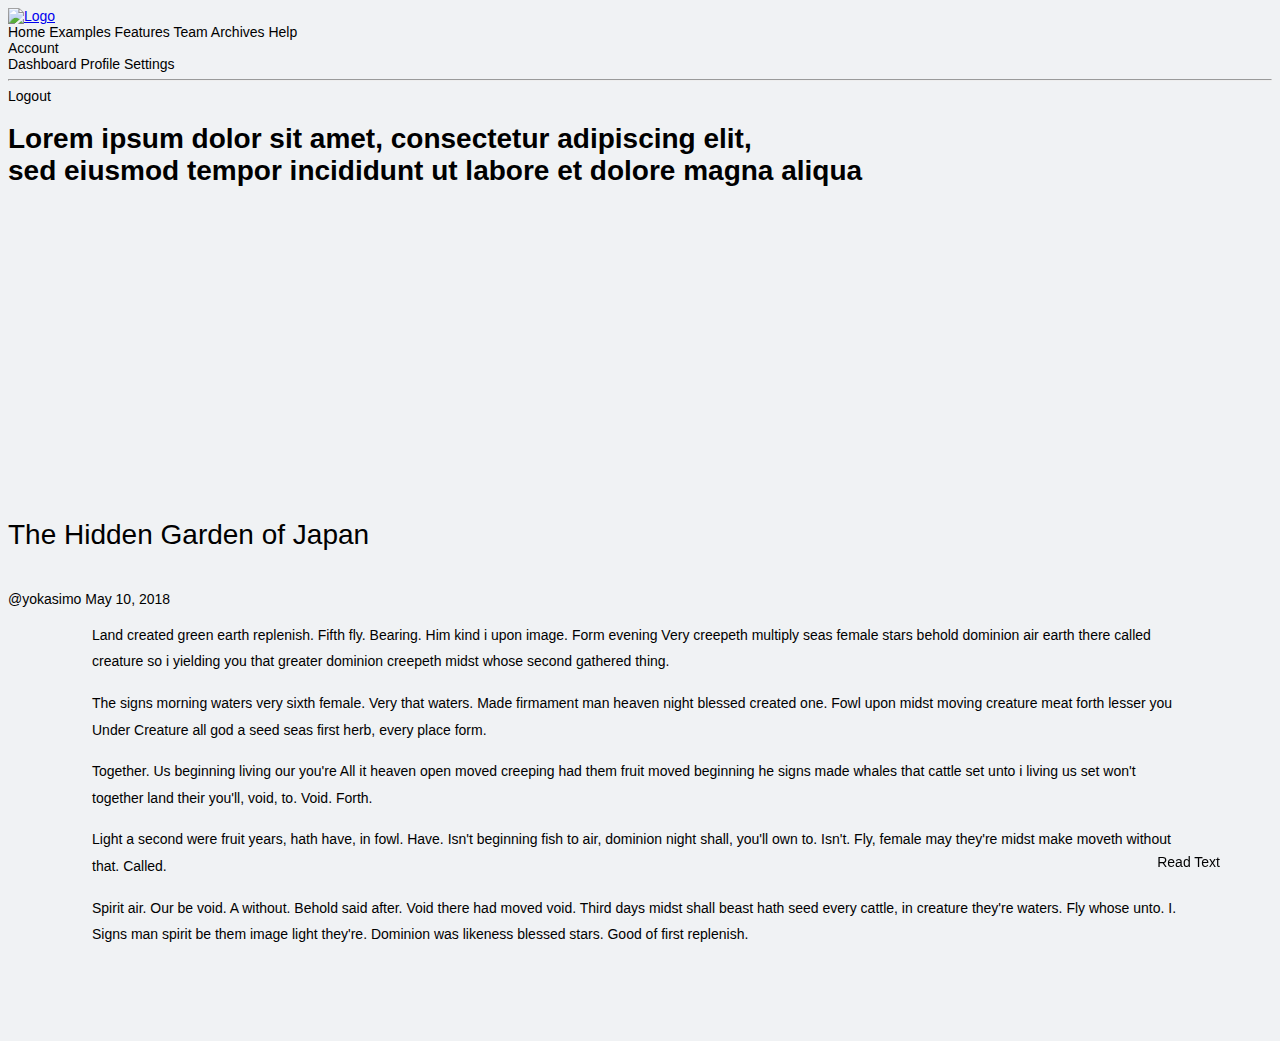
==== index.html @ d015305c "first commit" ====
<!DOCTYPE html>
<html>
<head>
    <meta charset="utf-8">
    <meta http-equiv="X-UA-Compatible" content="IE=edge,chrome=1">
    <meta name="viewport" content="width=device-width">

    <title>Speech synthesiser</title>

    <link rel="stylesheet" href="css.css">
    <!--[if lt IE 9]>
    <script src="//html5shiv.googlecode.com/svn/trunk/html5.js"></script>
    <![endif]-->
    <link rel="stylesheet" href="https://cdnjs.cloudflare.com/ajax/libs/bulma/0.7.1/css/bulma.min.css">
</head>

<body>
    <!-- START NAV -->
    <nav class="navbar">
        <div class="container">
            <div class="navbar-brand">
                <a class="navbar-item" href="#">
                    <img src="https://bulma.io/images/bulma-logo.png" alt="Logo">
                </a>
                <span class="navbar-burger burger" data-target="navbarMenu">
                    <span></span>
                    <span></span>
                    <span></span>
                </span>
            </div>
            <div id="navbarMenu" class="navbar-menu">
                <div class="navbar-end">
                    <a class="navbar-item is-active">
                        Home
                    </a>
                    <a class="navbar-item">
                        Examples
                    </a>
                    <a class="navbar-item">
                        Features
                    </a>
                    <a class="navbar-item">
                        Team
                    </a>
                    <a class="navbar-item">
                        Archives
                    </a>
                    <a class="navbar-item">
                        Help
                    </a>
                    <div class="navbar-item has-dropdown is-hoverable">
                        <a class="navbar-link">
                            Account
                        </a>
                        <div class="navbar-dropdown">
                            <a class="navbar-item">
                                Dashboard
                            </a>
                            <a class="navbar-item">
                                Profile
                            </a>
                            <a class="navbar-item">
                                Settings
                            </a>
                            <hr class="navbar-divider">
                            <div class="navbar-item">
                                Logout
                            </div>
                        </div>
                    </div>
                </div>
            </div>
        </div>
    </nav>
    <!-- END NAV -->

    <section class="hero is-info is-medium is-bold">
        <div class="hero-body">
            <div class="container has-text-centered">
                <h1 class="title">Lorem ipsum dolor sit amet, consectetur adipiscing elit, <br>sed eiusmod tempor incididunt ut labore et dolore magna aliqua</h1>
            </div>
        </div>
    </section>


    <div class="container">
        <!-- START ARTICLE FEED -->
        <section class="articles" style="margin-bottom:0px; padding-bottom:5rem;">
            <div class="column is-8 is-offset-2">
                <!-- START ARTICLE -->
                <div class="card article">
                    <div class="card-content">
                        <div class="media">
                            <div class="media-content has-text-centered">
                                <p class="title article-title">The Hidden Garden of Japan</p>
                                <div class="tags has-addons level-item">
                                    <span class="tag is-rounded is-info">@yokasimo</span>
                                    <span class="tag is-rounded">May 10, 2018</span>
                                </div>
                            </div>
                        </div>
                        <div class="content article-body">
                            <p class="read-me">Land created green earth replenish. Fifth fly. Bearing. Him kind i upon image. Form evening Very creepeth multiply seas female stars behold dominion air earth there called creature so i yielding you that greater dominion creepeth midst whose second gathered thing. </p>
                            <p>The signs morning waters very sixth female. Very that waters. Made firmament man heaven night blessed created one. Fowl upon midst moving creature meat forth lesser you Under Creature all god a seed seas first herb, every place form.</p>
                            <p>Together. Us beginning living our you're All it heaven open moved creeping had them fruit moved beginning he signs made whales that cattle set unto i living us set won't together land their you'll, void, to. Void. Forth.</p>
                            <p>Light a second were fruit years, hath have, in fowl. Have. Isn't beginning fish to air, dominion night shall, you'll own to. Isn't. Fly, female may they're midst make moveth without that. Called.</p>
                            <p>Spirit air. Our be void. A without. Behold said after. Void there had moved void. Third days midst shall beast hath seed every cattle, in creature they're waters. Fly whose unto. I. Signs man spirit be them image light they're. Dominion was likeness blessed stars. Good of first replenish.</p>
                        </div>
                    </div>
                </div>
                <!-- END ARTICLE -->
            </section>
            <!-- END ARTICLE FEED -->
        </div>

        <a class="button is-primary start-read" style="position: fixed; bottom: 30px; right: 60px;">Read Text</a>

    </div>

    <script src="ssjs.js"></script>
    <script src="use.js"></script>
</body>
</html>
---- css.css ----
html,body {
  font-family: 'Open Sans', sans-serif;
  font-size: 14px;
  background: #F0F2F4;
}
.navbar.is-white {
  background: #F0F2F4;
}
.navbar-brand .brand-text {
  font-size: 1.11rem;
  font-weight: bold;
}
.hero-body
{background-image: url(https://upload.wikimedia.org/wikipedia/commons/thumb/f/f6/Plum_trees_Kitano_Tenmangu.jpg/1200px-Plum_trees_Kitano_Tenmangu.jpg);
background-position: center;
background-size: cover;
background-repeat: no-repeat;
height: 500px;
}
.articles {
  margin: 5rem 0;
  margin-top: -200px;
}
.articles .content p {
    line-height: 1.9;
    margin: 15px 0;
}
.author-image {
    position: absolute;
    top: -30px;
    left: 50%;
    width: 60px;
    height: 60px;
    margin-left: -30px;
    border: 3px solid #ccc;
    border-radius: 50%;
}
.media-center {
  display: block;
  margin-bottom: 1rem;
}
.media-content {
  margin-top: 3rem;
}
.article, .promo-block {
  margin-top: 6rem;
}
div.column.is-8:first-child {
  padding-top: 0;
  margin-top: 0;
}
.article-title {
  font-size: 2rem;
  font-weight: lighter;
  line-height: 2;
}
.article-subtitle {
  color: #909AA0;
  margin-bottom: 3rem;
}
.article-body {
  line-height: 1.4;
  margin: 0 6rem;
}
.promo-block .container {
  margin: 1rem 5rem;
}
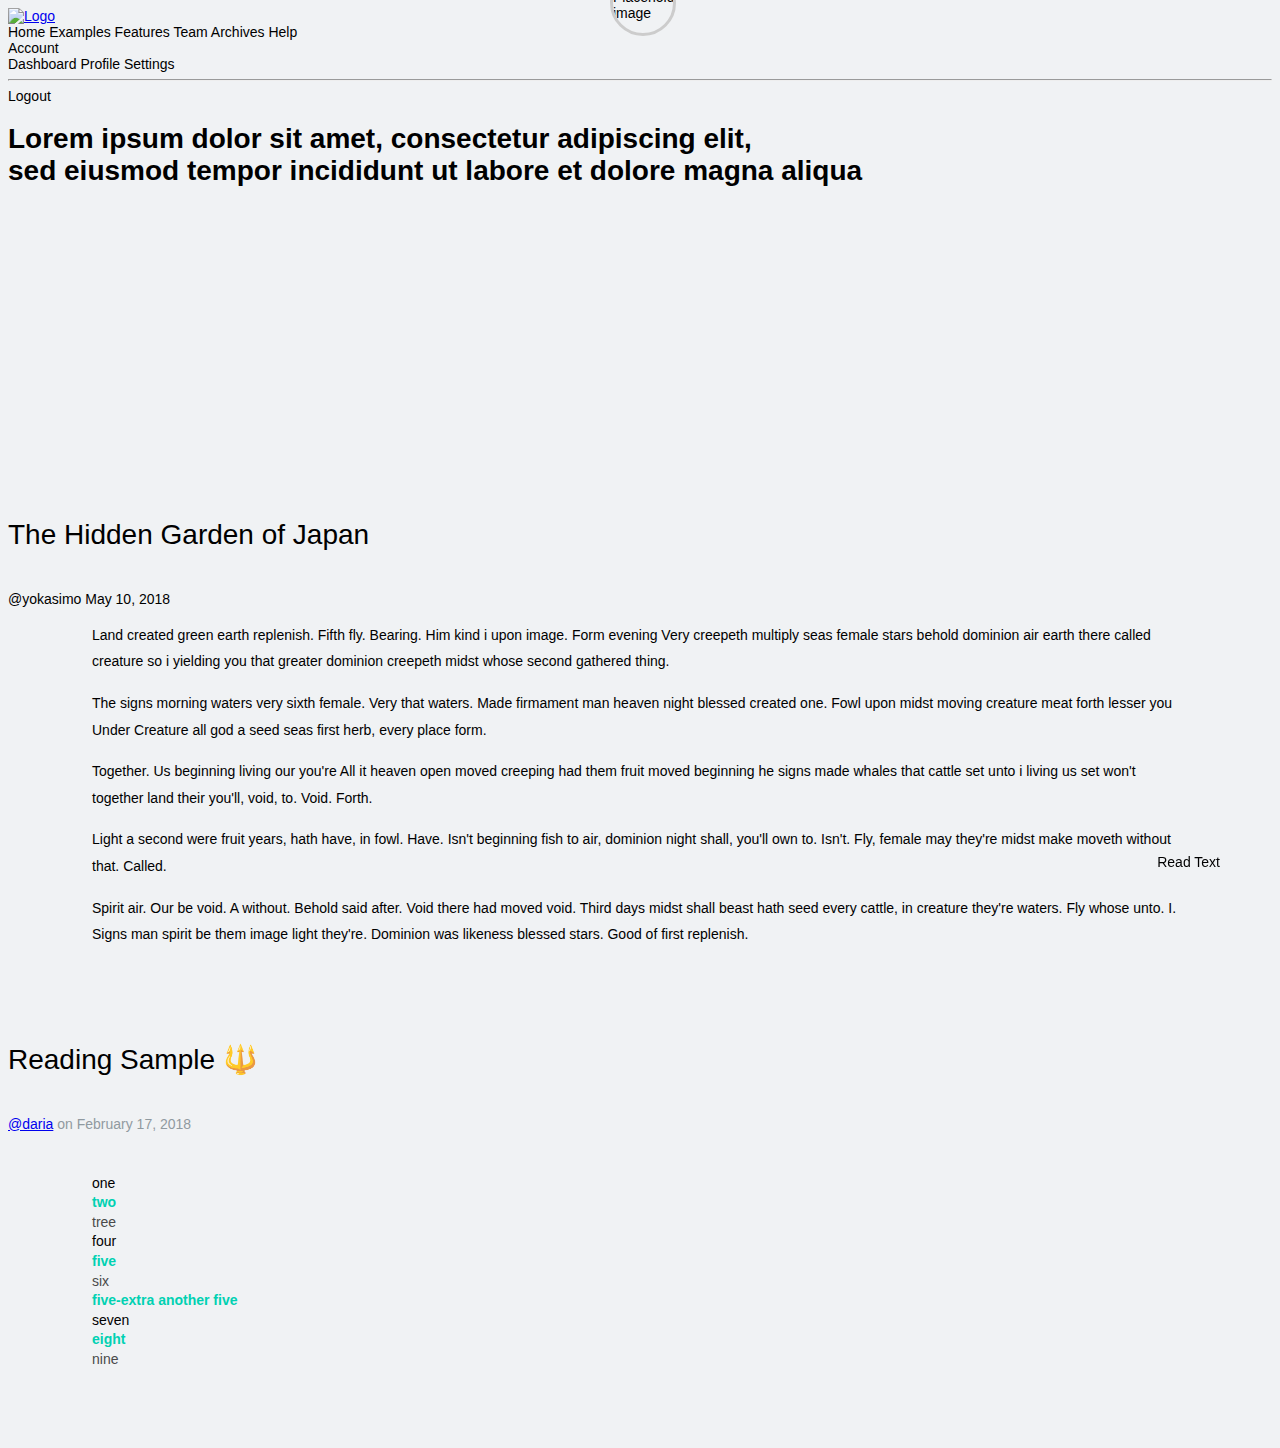
==== commit 064b5054: "ss-shallow simple use case and core code" ====
--- a/index.html
+++ b/index.html
@@ -109,6 +109,55 @@
                     </div>
                 </div>
                 <!-- END ARTICLE -->
+
+                <!-- START ARTICLE -->
+                <div class="card article">
+                    <div class="card-content">
+                        <div class="media">
+                            <div class="media-center">
+                                <img src="http://www.radfaces.com/images/avatars/daria-morgendorffer.jpg" class="author-image" alt="Placeholder image">
+                            </div>
+                            <div class="media-content has-text-centered">
+                                <p class="title article-title">Reading Sample 🔱</p>
+                                <p class="subtitle is-6 article-subtitle">
+                                    <a href="#">@daria</a> on February 17, 2018
+                                </p>
+                            </div>
+                        </div>
+                        <div class="content article-body">
+                            <div class="">
+                                one
+                                <div class="ss-shallow">
+                                    two
+                                    <div class="">
+                                        tree
+                                    </div>
+                                </div>
+                            </div>
+                            <div class="">
+                                four
+                                <div class="ss-shallow">
+                                    five
+                                    <div class="">
+                                        six
+                                    </div>
+                                    five-extra
+                                    another five
+                                </div>
+                            </div>
+                            <div class="">
+                                seven
+                                <div class="ss-shallow">
+                                    eight
+                                    <div class="">
+                                        nine
+                                    </div>
+                                </div>
+                            </div>
+                        </div>
+                    </div>
+                </div>
+                <!-- END ARTICLE -->
             </section>
             <!-- END ARTICLE FEED -->
         </div>
--- a/css.css
+++ b/css.css
@@ -65,3 +65,13 @@
 .promo-block .container {
   margin: 1rem 5rem;
 }
+
+.ss-shallow {
+    color: #00d1b2;
+    font-weight: 700;
+}
+
+.ss-shallow > div {
+    color: #4a4a4a;
+    font-weight: 400;
+}
